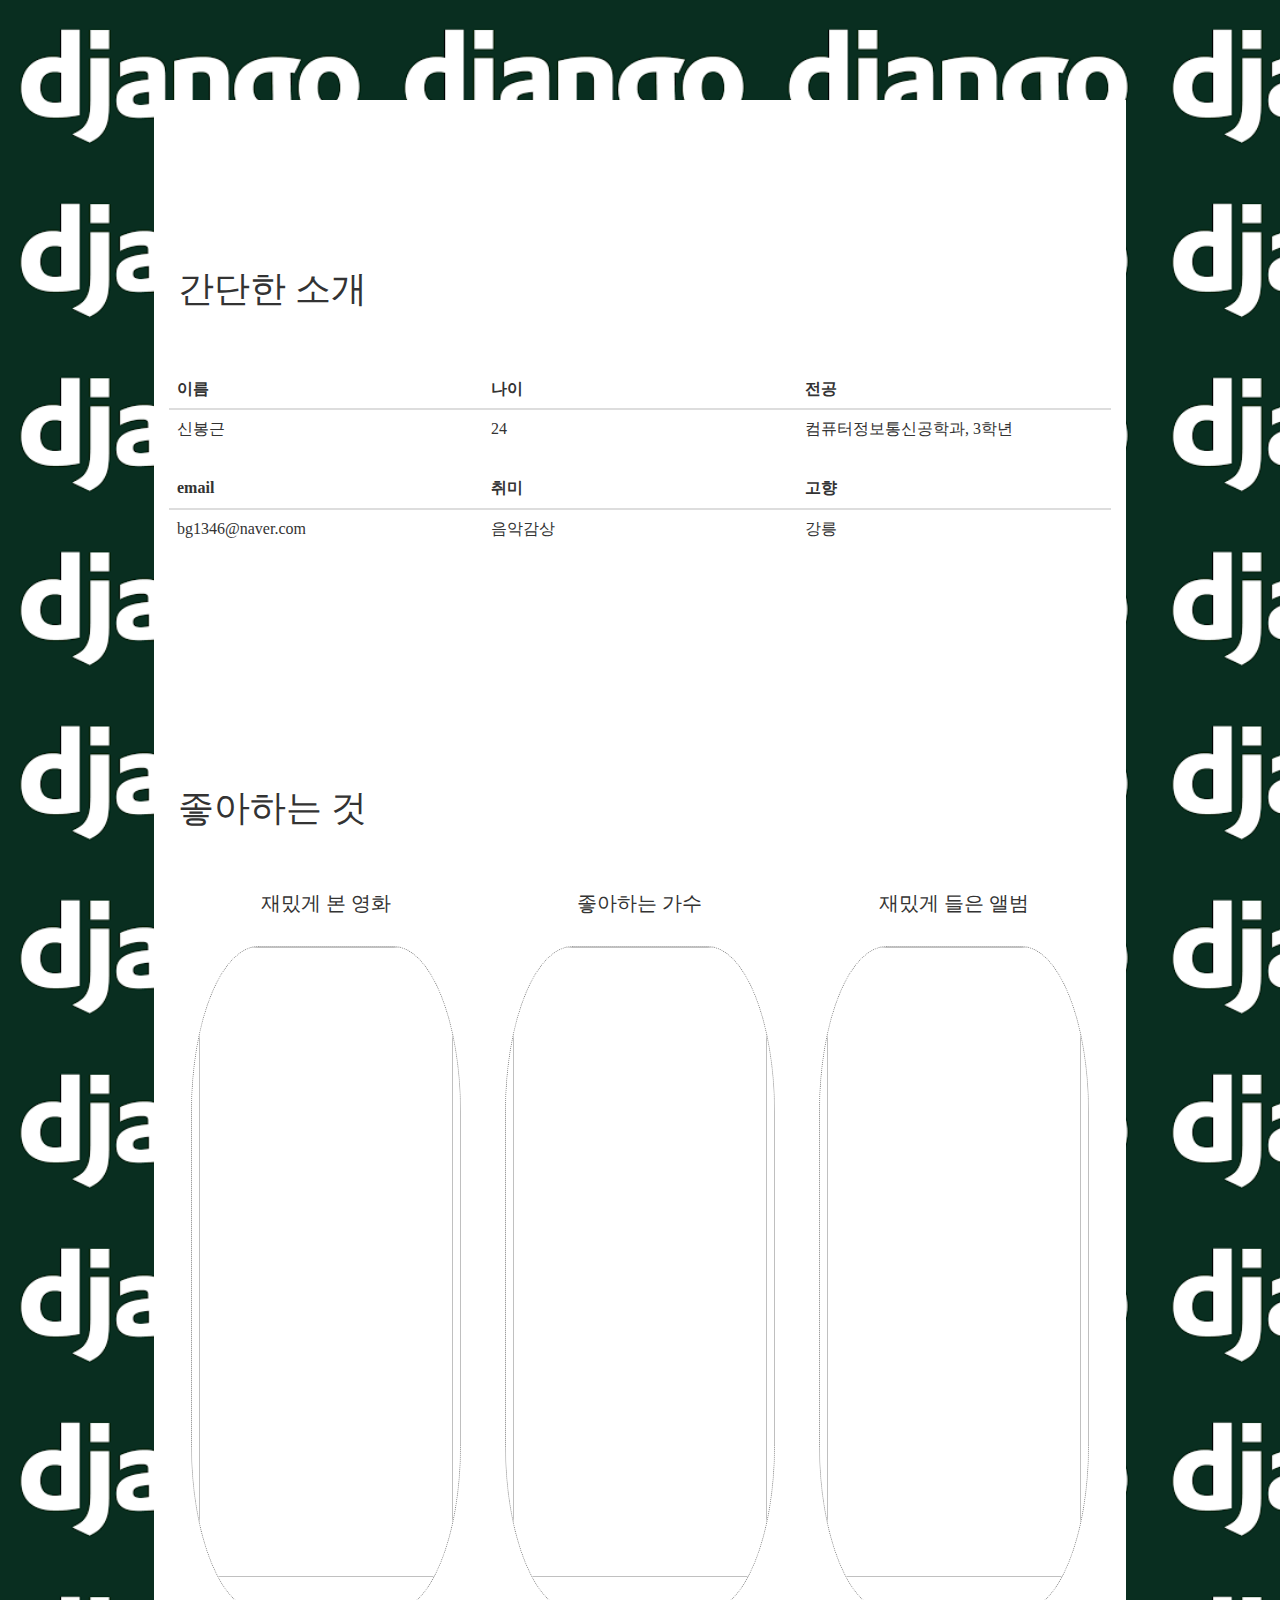
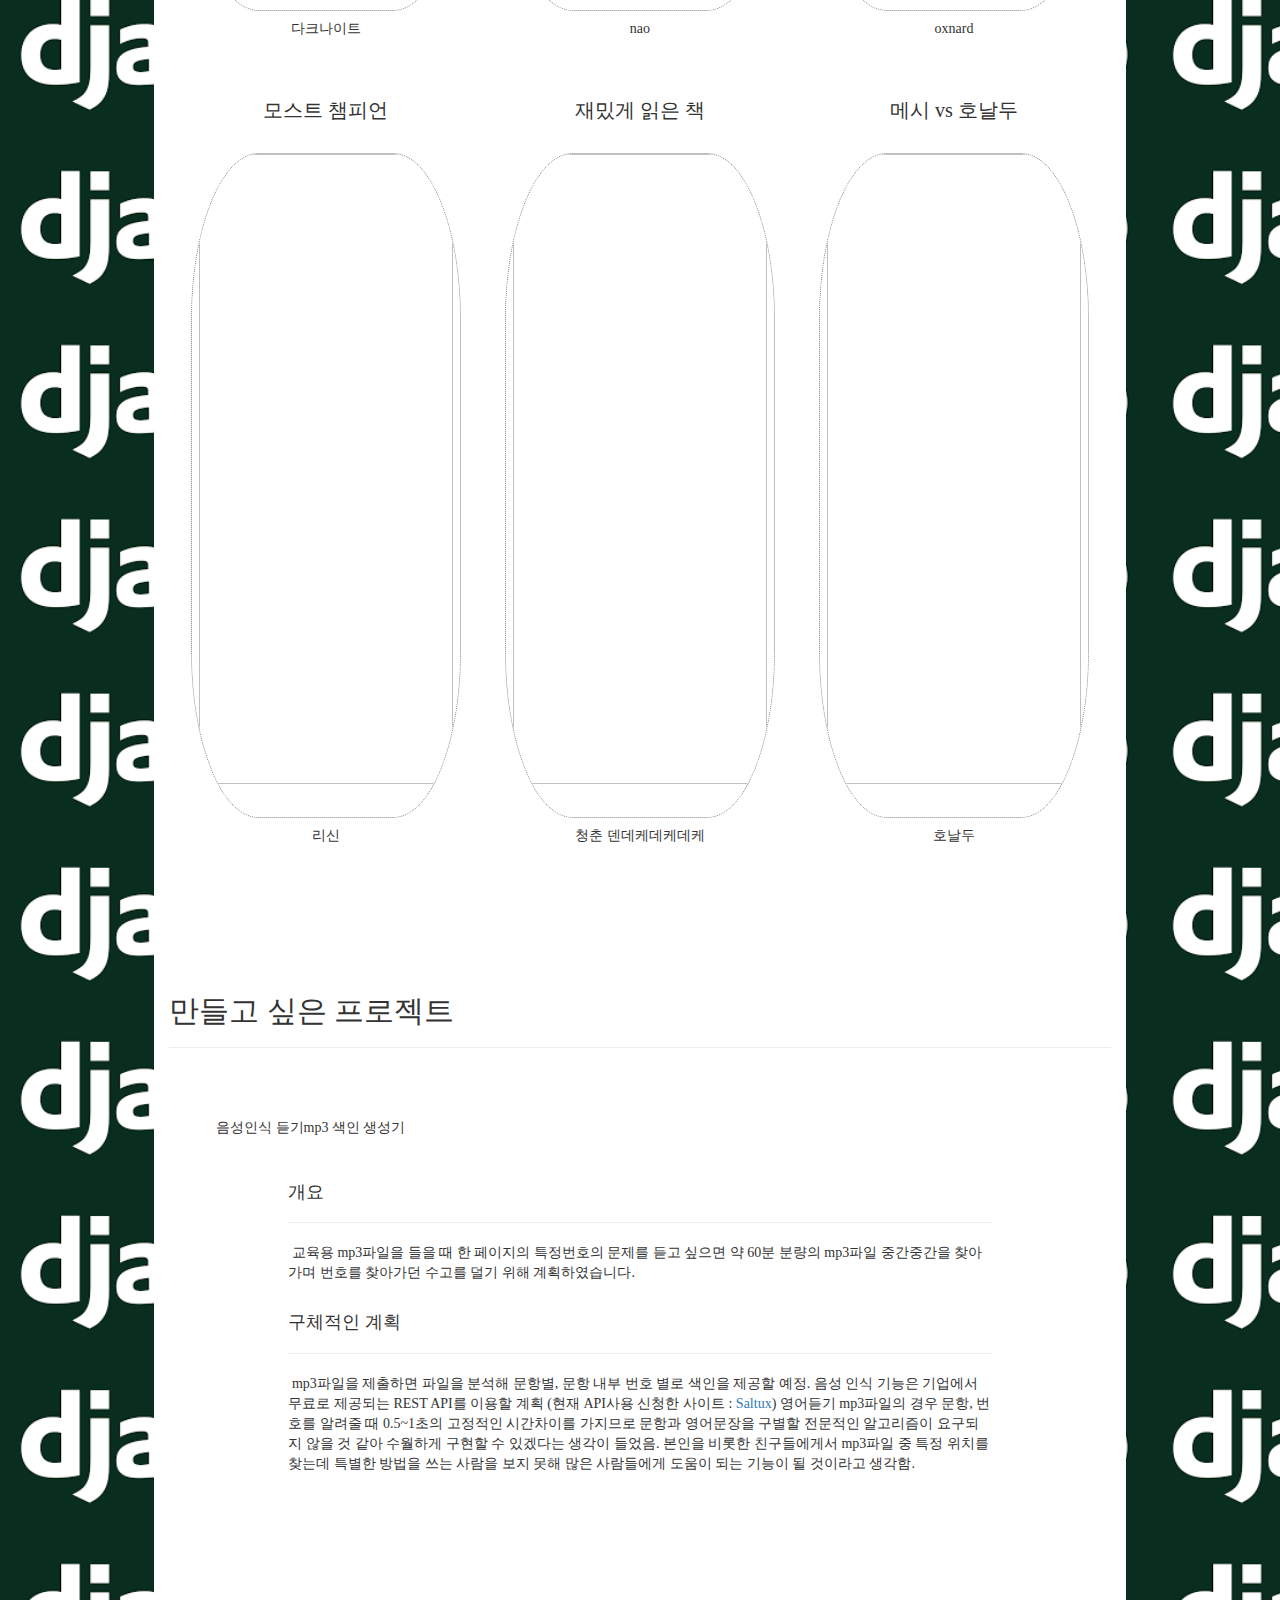
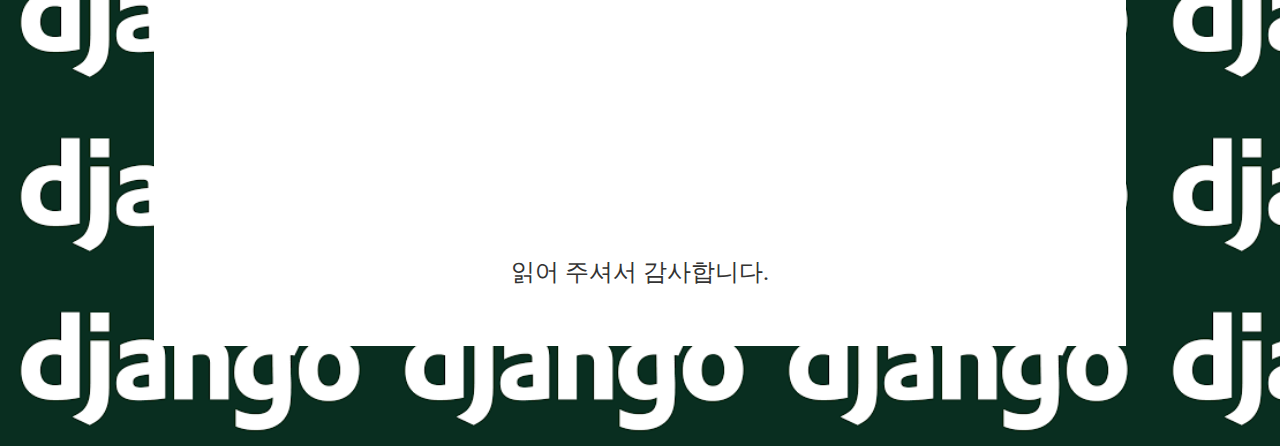
==== index.html @ db0cc6eb "first commit" ====
<DOCTYPE html>
	<html>
    <meta charset = "UTF-8">
        <meta name="viewport" content="width=device-width", initial-scale="1">
        <title>자기소개</title>
        <!-- 합쳐지고 최소화된 최신 CSS -->
        <link rel="stylesheet" href="https://maxcdn.bootstrapcdn.com/bootstrap/3.3.2/css/bootstrap.min.css">
        <!-- 부가적인 테마 -->
        <link rel="stylesheet" href="https://maxcdn.bootstrapcdn.com/bootstrap/3.3.2/css/bootstrap-theme.min.css">
        <!-- 합쳐지고 최소화된 최신 자바스크립트 -->
        <script src="https://maxcdn.bootstrapcdn.com/bootstrap/3.3.2/js/bootstrap.min.js"></script>
        <link rel="stylesheet" type="text/css" href="main.css">
	<body>
    	<div class="container" style="background-color : white">
            <div id="space"></div>
            <div id="space"></div>
            <div id="space"></div>
            <div id="ganso"></div>
            <div class="jumbo"><h1>&nbsp;간단한 소개</h1></div>
            <div id="space"></div>
            <table class="table table-hover">
                <thead>
                    <tr>
                        <th>이름</th>
                        <th>나이</th>
                        <th>전공</th>
                    </tr>
                </thead>
                <tbody>
                    <tr>
                        <td>신봉근</td>
                        <td>24</td>
                        <td>컴퓨터정보통신공학과, 3학년</td>
                    </tr>
                </tbody>
            </table>
            <table class="table table-hover">
                <thead>
                    <tr>
                        <th>email</th>
                        <th>취미</th>
                        <th>고향</th>
                    </tr>
                </thead>
                <tbody>
                    <tr>
                        <td>bg1346@naver.com</td>
                        <td>음악감상</td>
                        <td>강릉</td>
                    </tr>
                </tbody>
            </table>
            <div id="space"></div>
            <div id="space"></div>
            <div id="space"></div>
            <div id="space"></div>
            <div class="jumbo"><h1>&nbsp;좋아하는 것</h1></div>
            <div id="space"></div>
            <div class = "favorite">
                <div class = "col-sm-4">재밌게 본 영화<br><br>
                    <img src = "http://i.maniadb.com/images/album_t/260/198/198464_4_f.jpg">
                    <h5 id="fname">다크나이트</h5>
                </div>
                <div class = "col-sm-4">좋아하는 가수<br><br>
                    <img src = "https://encrypted-tbn0.gstatic.com/images?q=tbn:ANd9GcQgFtvM2RGKbPa3sjJOxCGOFLneF1reRn7pRHbbnGEJNJpYblqf">
                    <h5 id="fname">nao</h5>
                </div>
                <div class = "col-sm-4">재밌게 들은 앨범<br><br>
                    <img src = "https://upload.wikimedia.org/wikipedia/en/thumb/6/6a/Anderson_Paak_Oxnard.jpeg/220px-Anderson_Paak_Oxnard.jpeg">
                    <h5 id="fname">oxnard</h5>
                </div>
                <div class = "col-sm-4" style="clear : both">모스트 챔피언<br><br>
                    <img src = "https://www.mobafire.com/images/avatars/lee-sin-classic.png">
                    <h5 id="fname">리신</h5>
                </div>
                <div class = "col-sm-4">재밌게 읽은 책<br><br>
                    <img src = "http://image.auction.co.kr/itemimage/c6/4f/30/c64f303c6.jpg">
                    <h5 id="fname">청춘 덴데케데케데케</h5>
                </div>
                <div class = "col-sm-4">메시 vs 호날두<br><br>
                    <img src = "http://www.sporbiz.co.kr/news/photo/201807/253703_197654_55.jpg">
                    <h5 id="fname">호날두</h5>
                </div>                
            </div>
            <div id="space">
            </div>
            <div id="space">
            </div>
            <div id="space">
            </div>
            <div id="space" style="clear : both">
            </div>


                <br><h2>만들고 싶은 프로젝트</h2><hr>
                <div class="container">
                    <div id="space"></div>
                    <div class="row">
                <div>
                    <span id="projFont">음성인식 듣기mp3 색인 생성기</span>
                    <!-- <a a data-toggle="collapse" href="#collapse4" role="button">&nbsp;<span class="badge">자세히 보기</span></a> -->
                    <div >
                        <!-- id="collapse4" class="panel-collapse collapse" -->
                        <br>
                        <div class="container">
                            <div class="panel-body">
                                <h4>개요</h4><hr>&nbsp;교육용 mp3파일을 들을 때 한 페이지의 특정번호의 문제를 듣고 싶으면 약 60분 분량의 mp3파일 중간중간을 찾아가며 번호를 찾아가던 수고를 덜기 위해 계획하였습니다.
                                <br>
                                <br>
                                <h4>구체적인 계획</h4>
                                <hr>
                                &nbsp;mp3파일을 제출하면 파일을 분석해 문항별, 문항 내부 번호 별로 색인을 제공할 예정. 음성 인식 기능은 기업에서 무료로 제공되는 REST API를 이용할 계획 (현재 API사용 신청한 사이트 : <a href="http://adams.ai/apiPage?stt" target="_blank">Saltux</a>) 영어듣기 mp3파일의 경우 문항, 번호를 알려줄 때 0.5~1초의 고정적인 시간차이를 가지므로 문항과 영어문장을 구별할 전문적인 알고리즘이 요구되지 않을 것 같아 수월하게 구현할 수 있겠다는 생각이 들었음. 본인을 비롯한 친구들에게서 mp3파일 중 특정 위치를 찾는데 특별한 방법을 쓰는 사람을 보지 못해 많은 사람들에게 도움이 되는 기능이 될 것이라고 생각함.
                            </div>
                        </div>
                    </div>
                </div>
                    </div>
                </div>


            <div id="space">
            </div>
            <div id="space">
            </div>
            <div id="space">
            </div>
            <div id="space">
            </div>
            <div id="space">
            </div>
            <div id="space">
            </div>
    		<footer style="clear : both">
    			<div class = "container">
    				<br>
    				<div class="row">
                        <div style="height: 30px">
                        </div>
    					<center><h3>읽어 주셔서 감사합니다.</h3></center>
                        <div style="height: 50px">
                        </div>
    				</div>
    			</div>
            </footer>
        </div>

    <script src = "https://code.jquery.com/jquery-3.1.1.min.js"></script>
	</body>
	</html>
---- main.css ----
@font-face { font-family: 'BRBA_B'; src: url('https://cdn.jsdelivr.net/gh/projectnoonnu/noonfonts_seven@1.2/BRBA_B.woff') format('woff'); font-weight: normal; font-style: normal; }
body{
    background-image: url("[data-uri]");
    background-size : 30%;
    margin : 100px 100px;
}
body * {
    font-family : 'BRBA_B';
}
#space{
    height : 50px;
}
table {
    table-layout:fixed;
}
.favorite img {
    width : 95%;
    height : auto;
    border-radius: 25%;
    border : 1px dotted gray;
}
.col-sm-4 {
    margin-bottom : 50px;
    
}
.container {
    width : 90%;
}
.favorite {
    text-align : center;
    font-size : 2rem;
}
h1{
    animation-duration: 2s;
    animation-name: slidein;
}
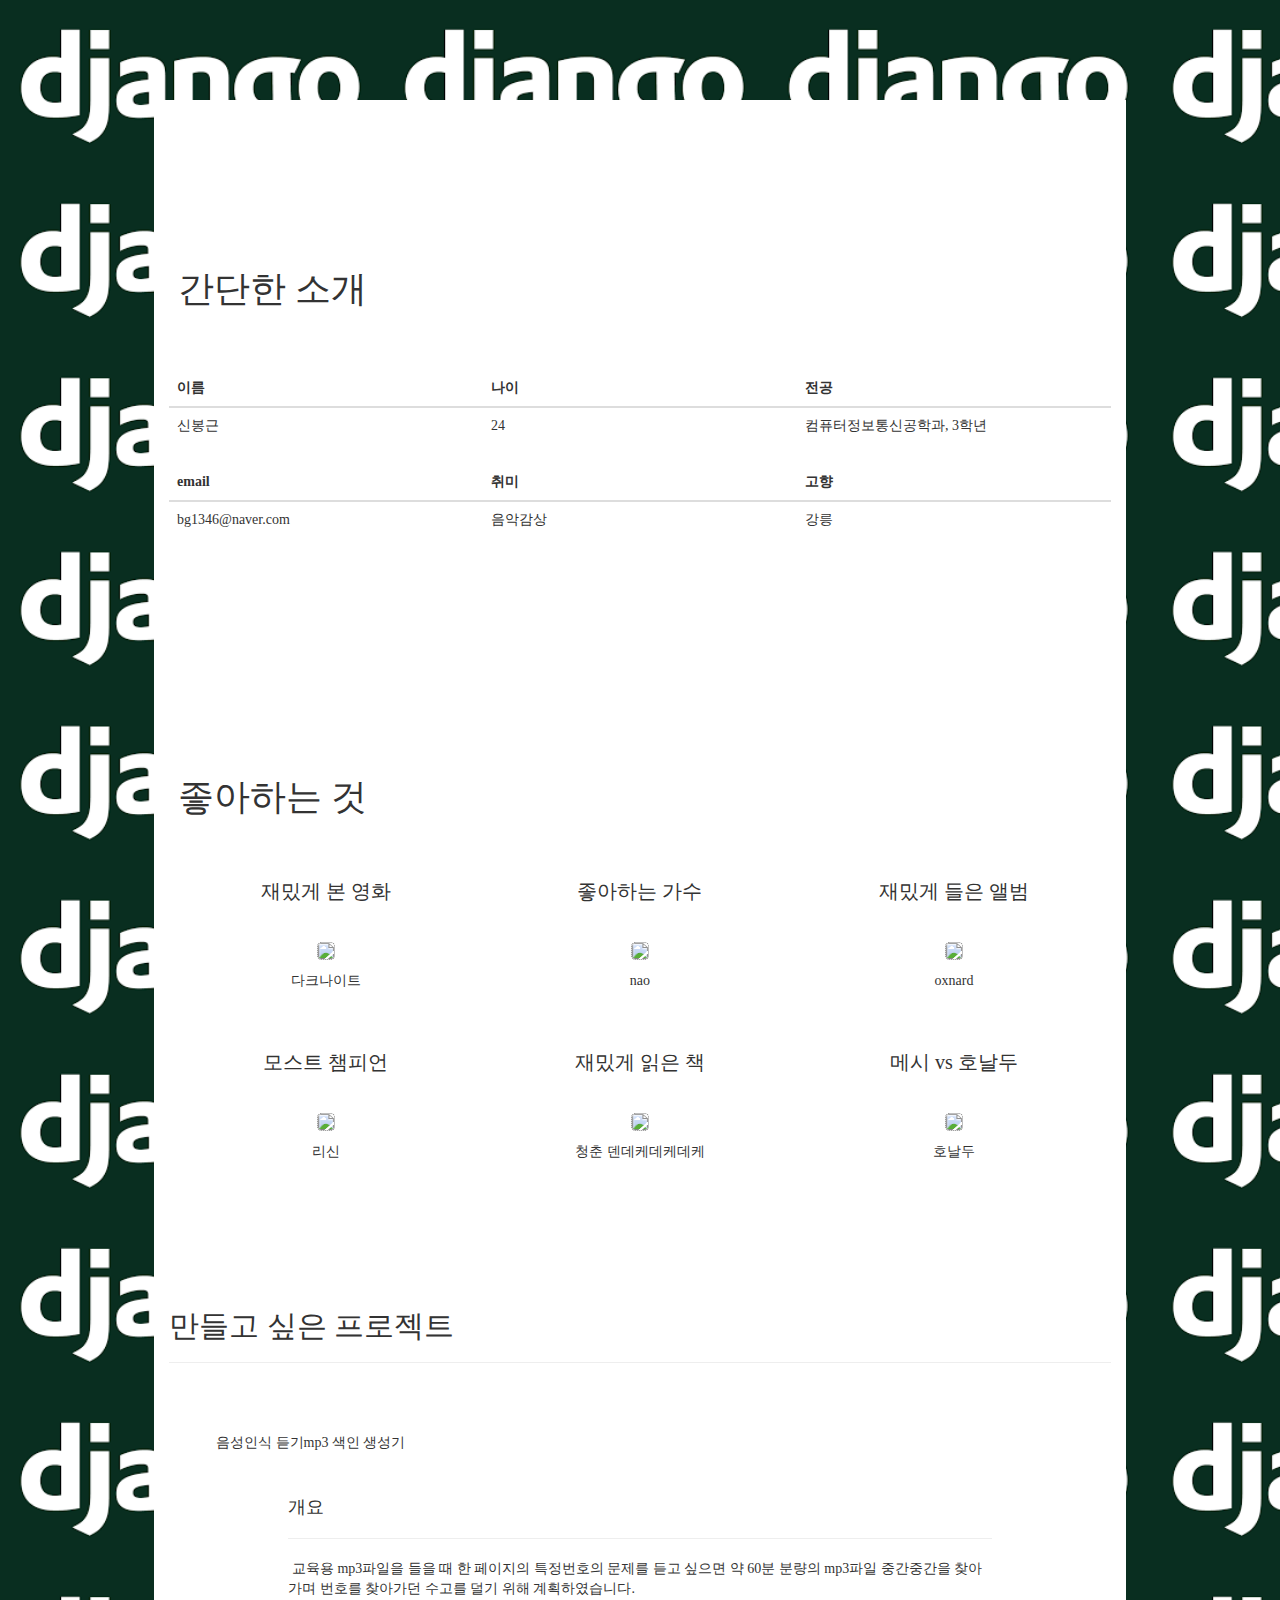
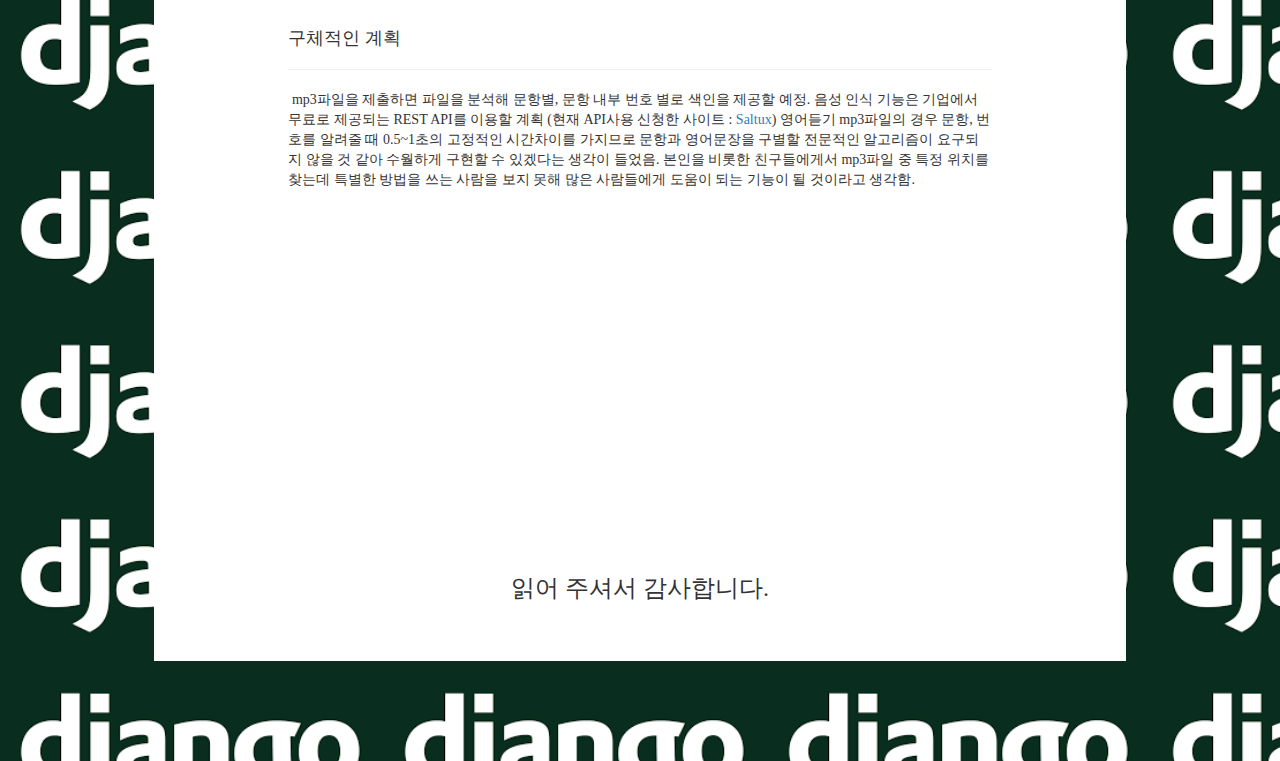
==== commit 47f7ce62: "Create index.html" ====
--- a/index.html
+++ b/index.html
@@ -1,4 +1,4 @@
-<DOCTYPE html>
+<!DOCTYPE html>
 	<html>
     <meta charset = "UTF-8">
         <meta name="viewport" content="width=device-width", initial-scale="1">
